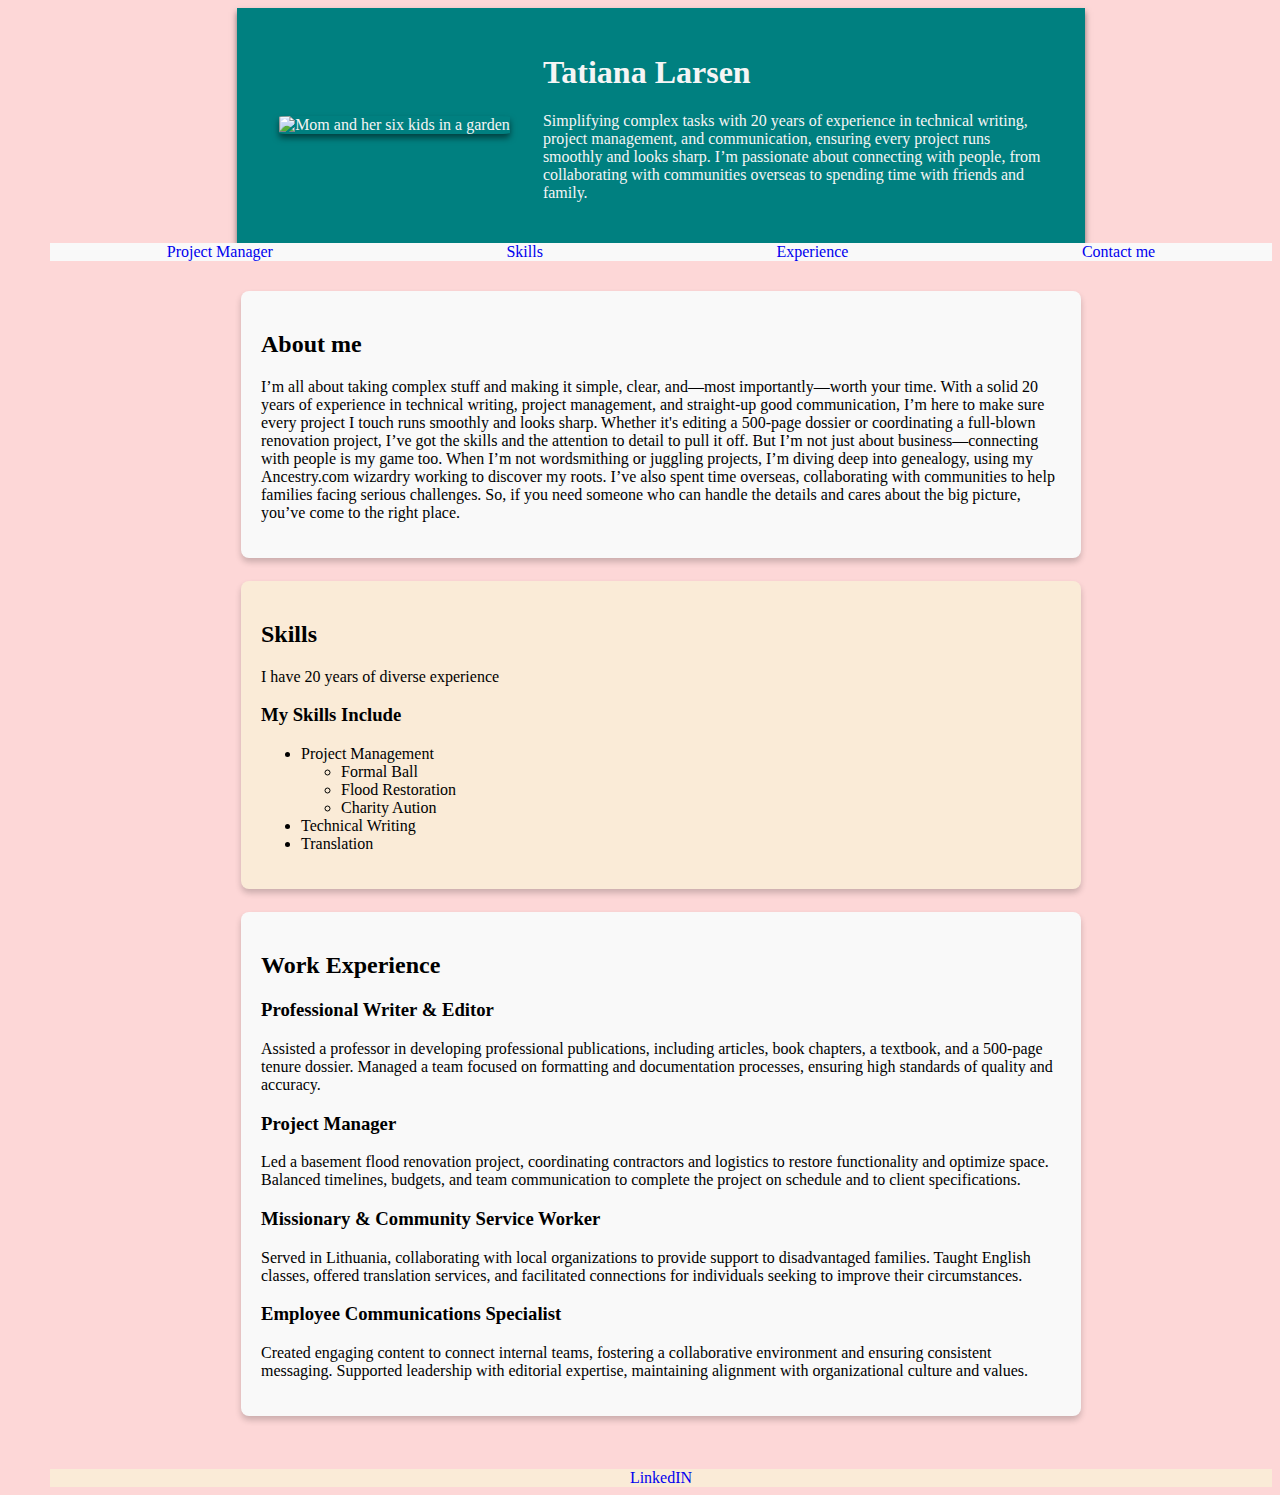
==== index.html @ e5fb4afa "Add files via upload" ====
<!DOCTYPE html>
<html lang="en">
<!-- Write notes here -->

<head>
    <meta charset="UTF-8">
    <meta name="viewport" content="width=device-width, initial-scale=1.0">
    <title>Tatiana Larsen Portfolio</title>
    <link rel="stylesheet" href="styles.css">
</head>

<body>
    <header>
        <img src="assets/Tatiana Family 2021.jpg" alt="Mom and her six kids in a garden" height="300">

        <div class="intro">
            <h1>
                Tatiana Larsen
            </h1>

            <p>
                Simplifying complex tasks with 20 years of experience in technical writing, project management, and
                communication, ensuring every project runs smoothly and looks sharp. I’m passionate about connecting
                with people, from collaborating with communities overseas to spending time with friends and family.</p>
        </div>

    </header>
    <!-- <This part is about me> -->
    <nav class="nav">
    <a href="projectManager.html">Project Manager</a>
    <a href="technicalWriter.html">Skills</a>
    <a href="experience.html">Experience</a>
    <a href="contactMe.html">Contact me</a>
    </nav>
    <!--   <div id="greeting"></div> -->

    <main>

        <section>
            <h2>About me</h2>
            <p>
                I’m all about taking complex stuff and making it simple, clear, and—most importantly—worth your time.
                With a solid 20 years of experience in technical writing, project management, and straight-up good
                communication,
                I’m here to make sure every project I touch runs smoothly and looks sharp.
                Whether it's editing a 500-page dossier or coordinating a full-blown renovation project,
                I’ve got the skills and the attention to detail to pull it off.
                But I’m not just about business—connecting with people is my game too.
                When I’m not wordsmithing or juggling projects, I’m diving deep into genealogy, using my Ancestry.com
                wizardry
                working to discover my roots.
                I’ve also spent time overseas, collaborating with communities to help families facing serious
                challenges.
                So, if you need someone who can handle the details and cares about the big picture, you’ve come to the
                right place.
            </p>
        </section>

        <section class="skills">
            <h2>Skills</h2>
            <p>I have 20 years of diverse experience</p>
            <h3>My Skills Include</h3>
            <ul> <!-- this is for a bullet point list, for a numbered list use <ol></ol>-->
                <li>Project Management
                    <ul>
                        <li>Formal Ball</li>
                        <li>Flood Restoration</li>
                        <li>Charity Aution</li>
                    </ul>
                </li>
                <li>Technical Writing</li>
                <li>Translation</li>
            </ul>

        </section>

        <section>
            <h2>Work Experience</h2>
            <h3>Professional Writer & Editor</h3>
            <p>
                Assisted a professor in developing professional publications, including articles, book chapters, a
                textbook, and a 500-page tenure dossier.
                Managed a team focused on formatting and documentation processes, ensuring high standards of quality and
                accuracy.
            </p>

            <h3>Project Manager</h3>
            <p>
                Led a basement flood renovation project, coordinating contractors and logistics to restore functionality
                and optimize space.
                Balanced timelines, budgets, and team communication to complete the project on schedule and to client
                specifications.
            </p>
            <h3>Missionary & Community Service Worker</h3>
            <p>
                Served in Lithuania, collaborating with local organizations to provide support to disadvantaged
                families.
                Taught English classes, offered translation services, and facilitated connections for individuals
                seeking to improve their circumstances.
            </p>
            <h3>Employee Communications Specialist</h3>
            <p>
                Created engaging content to connect internal teams, fostering a collaborative environment and ensuring
                consistent messaging.
                Supported leadership with editorial expertise, maintaining alignment with organizational culture and
                values.
            </p>


        </section>

    </main>
    <footer class="centerFooter">
        <a href="https://www.linkedin.com/in/tatiana-larsen-6a303a31b/">
            LinkedIN
        </a>
    </footer>


    </main>
    <script src="index.js"></script>
</body>



</html>
---- styles.css ----
body{

background-color: rgb(253, 215, 215);
margin-left: 50px
}
header{
    display: flex; /*we're going to use flex bloxs*/
    justify-content: space-evenly; /*evenly spaces child elements*/
    align-items: center; /*vertically center child elements in container*/
    background-color: teal;
    color: whitesmoke; /*font color */
    padding: 2%;
    width: 100%; /*the header box spans the whole width of the screen*/
    max-width: 800px;
    margin: auto; /*centers header horizontally on page*/
    box-shadow: 0px 4px 6px rgba(0,0,0,.5);/*adds a shadow to make it flowing*/
    /*flex-wrap: wrap;*/
}

header img{
    border-radius: 5%; /*borders of element*/
    box-shadow: 0px 4px 6px rgba(0,0,0,.5);/*adds a shadow to make it flowing*/
    max-width: 50%; /*allows resize based on different screens*/
    height: auto; /*maintains perspective*/
}
.intro{
    margin-left: 15px;
    max-width: 500px;
    text-align: left; /*aligns text to the left, right center*/
}

.nav{ 
    display: flex;
    justify-content: space-around;
    background-color: #f9f9f9;
    color:black;
}
/*styling for main*/
main{
    display: flex; 
    flex-direction: column; /*stacks child elements in a column*/
    align-items:center;
    padding: 30px;
}

/*style each section*/

section{
    background-color: #f9f9f9;
    border-radius: 8px;
    box-shadow: 0px 4px 6px rgba(0,0,0,.2);/*adds a shadow to make it flowing*/
    padding: 20px;/*looks like a little card*/
    margin-bottom: 2%;
    width: 100%; /*takes up the whole container*/
    max-width: 800px;

}

footer{
    background-color: antiquewhite;
    color: #640215;
}

.skills{
    background-color: antiquewhite;
}

.centerFooter{
    text-align: center;
}


a{
    text-decoration: none;
}
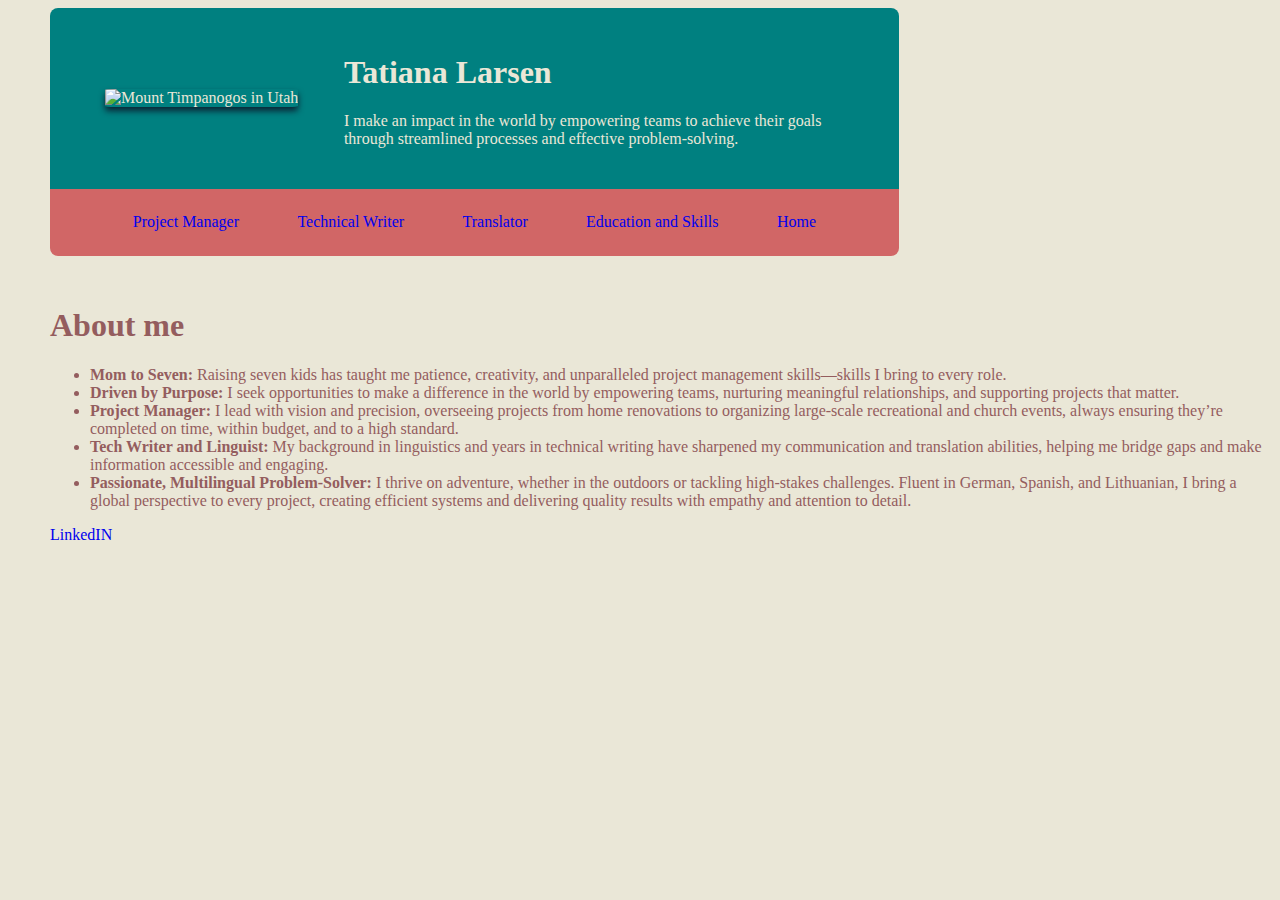
==== commit 36124cae: "Next Commit" ====
--- a/index.html
+++ b/index.html
@@ -11,7 +11,7 @@
 
 <body>
     <header>
-        <img src="assets/Tatiana Family 2021.jpg" alt="Mom and her six kids in a garden" height="300">
+        <img src= "assets/Mountains.jpg" alt="Mount Timpanogos in Utah" height="300">
 
         <div class="intro">
             <h1>
@@ -19,99 +19,43 @@
             </h1>
 
             <p>
-                Simplifying complex tasks with 20 years of experience in technical writing, project management, and
-                communication, ensuring every project runs smoothly and looks sharp. I’m passionate about connecting
-                with people, from collaborating with communities overseas to spending time with friends and family.</p>
-        </div>
+                I make an impact in the world by empowering teams to achieve their goals through streamlined processes and effective problem-solving.        </div>
 
     </header>
-    <!-- <This part is about me> -->
+
     <nav class="nav">
     <a href="projectManager.html">Project Manager</a>
-    <a href="technicalWriter.html">Skills</a>
-    <a href="experience.html">Experience</a>
-    <a href="contactMe.html">Contact me</a>
+    <a href="technicalWriter.html">Technical Writer</a>
+    <a href="translator.html">Translator</a>
+    <a href="skills.html">Education and Skills</a>
+    <a href="index.html">Home</a>
     </nav>
     <!--   <div id="greeting"></div> -->
-
+    
+    <!-- <This part is about me> -->
     <main>
 
-        <section>
-            <h2>About me</h2>
+        <div>
+            <h1 class="brown">About me</h1>
             <p>
-                I’m all about taking complex stuff and making it simple, clear, and—most importantly—worth your time.
-                With a solid 20 years of experience in technical writing, project management, and straight-up good
-                communication,
-                I’m here to make sure every project I touch runs smoothly and looks sharp.
-                Whether it's editing a 500-page dossier or coordinating a full-blown renovation project,
-                I’ve got the skills and the attention to detail to pull it off.
-                But I’m not just about business—connecting with people is my game too.
-                When I’m not wordsmithing or juggling projects, I’m diving deep into genealogy, using my Ancestry.com
-                wizardry
-                working to discover my roots.
-                I’ve also spent time overseas, collaborating with communities to help families facing serious
-                challenges.
-                So, if you need someone who can handle the details and cares about the big picture, you’ve come to the
-                right place.
+                <ul class="brown">
+                    <li><strong>Mom to Seven:</strong> Raising seven kids has taught me patience, creativity, and unparalleled project management skills—skills I bring to every role.</li>
+                    
+                    <li><strong>Driven by Purpose:</strong> I seek opportunities to make a difference in the world by empowering teams, nurturing meaningful relationships, and supporting projects that matter.</li>
+                    
+                    <li><strong>Project Manager:</strong> I lead with vision and precision, overseeing projects from home renovations to organizing large-scale recreational and church events, always ensuring they’re completed on time, within budget, and to a high standard.</li>
+                    
+                    <li><strong>Tech Writer and Linguist:</strong> My background in linguistics and years in technical writing have sharpened my communication and translation abilities, helping me bridge gaps and make information accessible and engaging.</li>
+                    
+                    <li><strong>Passionate, Multilingual Problem-Solver:</strong> I thrive on adventure, whether in the outdoors or tackling high-stakes challenges. Fluent in German, Spanish, and Lithuanian, I bring a global perspective to every project, creating efficient systems and delivering quality results with empathy and attention to detail.</li>
+                </ul>
+                
             </p>
-        </section>
-
-        <section class="skills">
-            <h2>Skills</h2>
-            <p>I have 20 years of diverse experience</p>
-            <h3>My Skills Include</h3>
-            <ul> <!-- this is for a bullet point list, for a numbered list use <ol></ol>-->
-                <li>Project Management
-                    <ul>
-                        <li>Formal Ball</li>
-                        <li>Flood Restoration</li>
-                        <li>Charity Aution</li>
-                    </ul>
-                </li>
-                <li>Technical Writing</li>
-                <li>Translation</li>
-            </ul>
-
-        </section>
-
-        <section>
-            <h2>Work Experience</h2>
-            <h3>Professional Writer & Editor</h3>
-            <p>
-                Assisted a professor in developing professional publications, including articles, book chapters, a
-                textbook, and a 500-page tenure dossier.
-                Managed a team focused on formatting and documentation processes, ensuring high standards of quality and
-                accuracy.
-            </p>
-
-            <h3>Project Manager</h3>
-            <p>
-                Led a basement flood renovation project, coordinating contractors and logistics to restore functionality
-                and optimize space.
-                Balanced timelines, budgets, and team communication to complete the project on schedule and to client
-                specifications.
-            </p>
-            <h3>Missionary & Community Service Worker</h3>
-            <p>
-                Served in Lithuania, collaborating with local organizations to provide support to disadvantaged
-                families.
-                Taught English classes, offered translation services, and facilitated connections for individuals
-                seeking to improve their circumstances.
-            </p>
-            <h3>Employee Communications Specialist</h3>
-            <p>
-                Created engaging content to connect internal teams, fostering a collaborative environment and ensuring
-                consistent messaging.
-                Supported leadership with editorial expertise, maintaining alignment with organizational culture and
-                values.
-            </p>
-
-
-        </section>
+        </div>
 
     </main>
     <footer class="centerFooter">
-        <a href="https://www.linkedin.com/in/tatiana-larsen-6a303a31b/">
+        <a href="https://www.linkedin.com/in/tatiana-l-6a303a31b/">
             LinkedIN
         </a>
     </footer>
--- a/styles.css
+++ b/styles.css
@@ -1,27 +1,32 @@
 body{
+align-items: left;
+background-color: #EAE7D7;
+margin-left: 50px
 
-background-color: rgb(253, 215, 215);
-margin-left: 50px
 }
+
 header{
+    
     display: flex; /*we're going to use flex bloxs*/
     justify-content: space-evenly; /*evenly spaces child elements*/
     align-items: center; /*vertically center child elements in container*/
     background-color: teal;
-    color: whitesmoke; /*font color */
+    color: #eae7d7; /*font color */
     padding: 2%;
     width: 100%; /*the header box spans the whole width of the screen*/
     max-width: 800px;
-    margin: auto; /*centers header horizontally on page*/
-    box-shadow: 0px 4px 6px rgba(0,0,0,.5);/*adds a shadow to make it flowing*/
-    /*flex-wrap: wrap;*/
+    border-radius: 8px 8px 0px 0px;
 }
 
 header img{
     border-radius: 5%; /*borders of element*/
-    box-shadow: 0px 4px 6px rgba(0,0,0,.5);/*adds a shadow to make it flowing*/
+    box-shadow: 0px 4px 6px #0b2435;/*adds a shadow to make it flowing*/
     max-width: 50%; /*allows resize based on different screens*/
     height: auto; /*maintains perspective*/
+}
+
+.brown{
+    color: #945D5E; 
 }
 .intro{
     margin-left: 15px;
@@ -31,45 +36,50 @@
 
 .nav{ 
     display: flex;
-    justify-content: space-around;
-    background-color: #f9f9f9;
-    color:black;
+    justify-content: space-evenly;
+    background-color: #D16666;
+    color: #0b2435;
+    padding: 2%;
+    width: 100%; /*the nav bar spans the whole width of the screen*/
+    max-width: 800px;
+    border-radius: 0px 0px 8px 8px; /*round the bottom two corners*/
 }
+
+nav a:visited {
+    color: #0b2435;
+}
+
 /*styling for main*/
 main{
     display: flex; 
     flex-direction: column; /*stacks child elements in a column*/
-    align-items:center;
-    padding: 30px;
+    /*align-items: flex-start;*/
+    padding: 30px 0px 0px 0px;
 }
 
 /*style each section*/
 
-section{
-    background-color: #f9f9f9;
-    border-radius: 8px;
-    box-shadow: 0px 4px 6px rgba(0,0,0,.2);/*adds a shadow to make it flowing*/
-    padding: 20px;/*looks like a little card*/
-    margin-bottom: 2%;
-    width: 100%; /*takes up the whole container*/
-    max-width: 800px;
+/*section{ */
+/*    background-color: #f9f9f9;
+/*    border-radius: 8px;
+/*    box-shadow: 0px 4px 6px color: #0b2435;/*adds a shadow to make it flowing*/
+/*    padding: 20px;/*looks like a little card*/
+/*    margin-bottom: 2%;
+/*    width: 100%; /*takes up the whole container*/
+/*    max-width: 800px;
+}*/
 
+.centerFooter{
+    text-align: left;
+    color: #945D5E; 
 }
 
-footer{
-    background-color: antiquewhite;
-    color: #640215;
+.centerFooter a:visited {
+    color: #945D5E;
 }
 
-.skills{
-    background-color: antiquewhite;
-}
-
-.centerFooter{
-    text-align: center;
+a{
+    text-decoration: none;
 }
 
 
-a{
-    text-decoration: none;
-}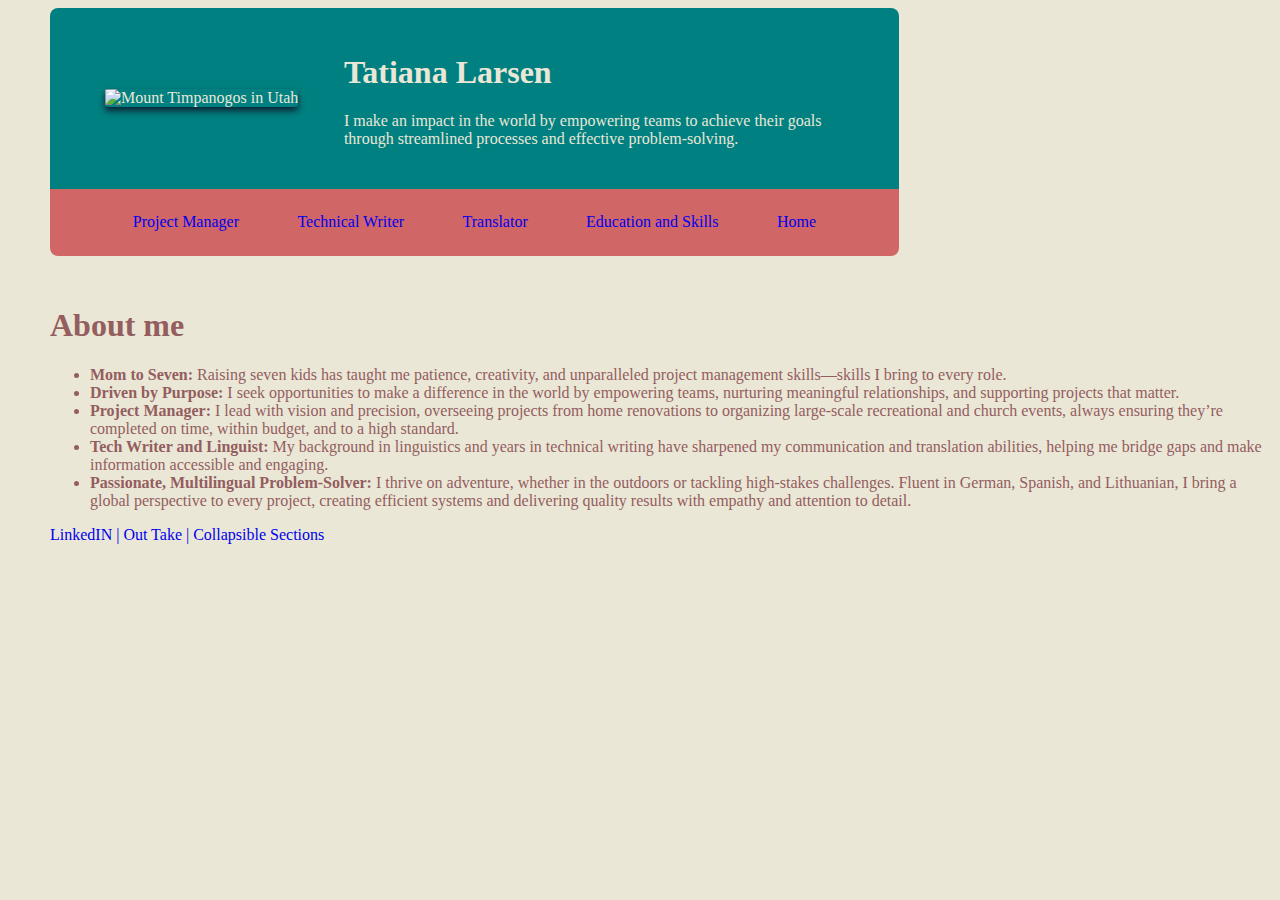
==== commit bf51ee56: "Added Out Take and Collapsible" ====
--- a/index.html
+++ b/index.html
@@ -56,8 +56,15 @@
     </main>
     <footer class="centerFooter">
         <a href="https://www.linkedin.com/in/tatiana-l-6a303a31b/">
-            LinkedIN
+            LinkedIN |
         </a>
+            <a href="indexBubble.html">
+                Out Take  |
+            </a>    
+            <a href="collapsible.html">
+               Collapsible Sections
+            </a>  
+
     </footer>
 
 
--- a/styles.css
+++ b/styles.css
@@ -82,4 +82,38 @@
     text-decoration: none;
 }
 
-
+.collapsible {
+    background-color: teal;
+    color: white;
+    cursor: pointer;
+    padding: 18px;
+    width: 100%;
+    border: none;
+    text-align: left;
+    outline: none;
+    font-size: 15px;
+  }
+  
+  .active, .collapsible:hover {
+    background-color: #D16666;;
+  }
+  
+  .collapsible:after {
+    content: '\002B';
+    color: white;
+    font-weight: bold;
+    float: right;
+    margin-left: 5px;
+  }
+  
+  .active:after {
+    content: "\2212";
+  }
+  
+  .content {
+    padding: 0 18px;
+    max-height: 0;
+    overflow: hidden;
+    transition: max-height 0.2s ease-out;
+    background-color: #f1f1f1;
+  }
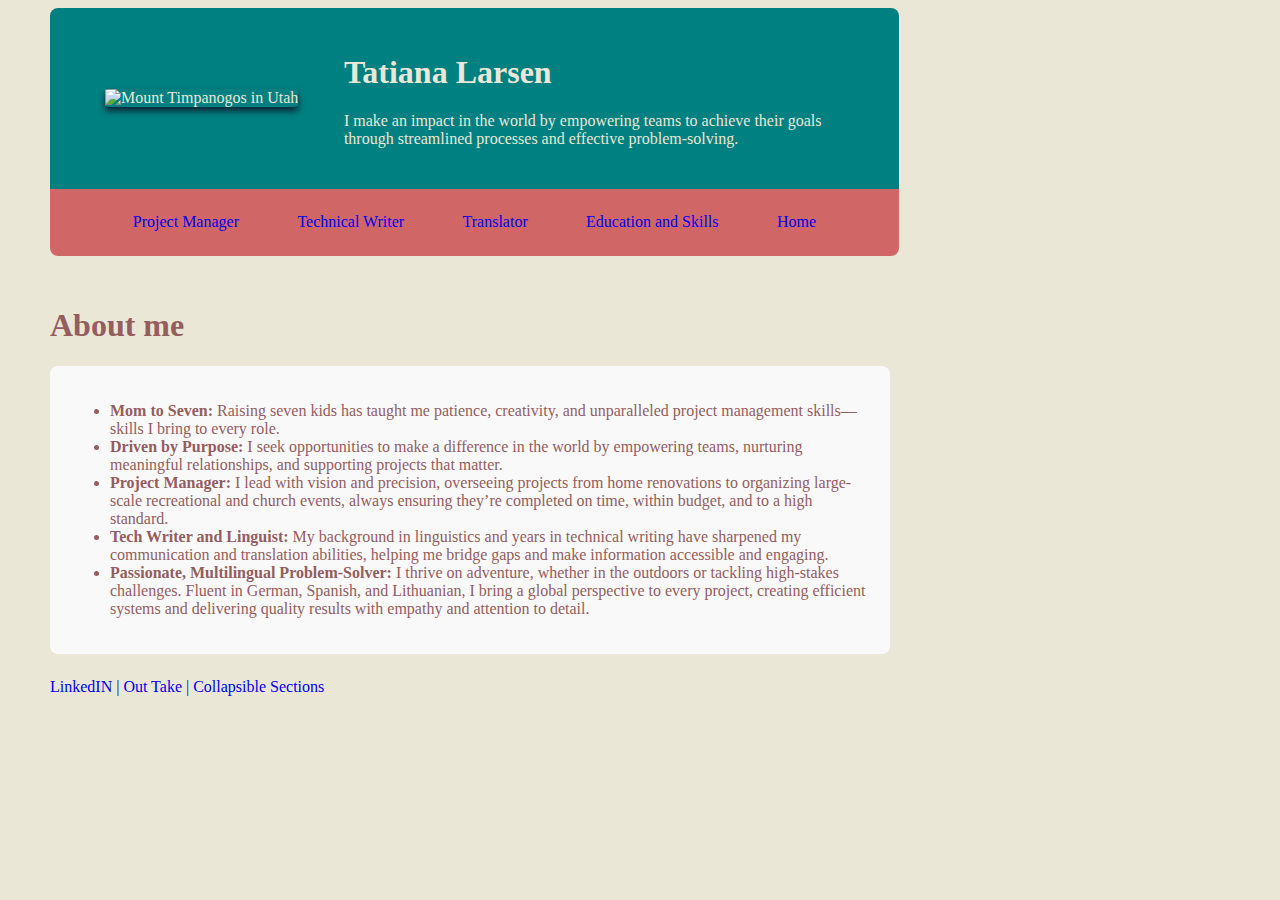
==== commit d927eae2: "Add files via upload" ====
--- a/index.html
+++ b/index.html
@@ -30,13 +30,12 @@
     <a href="skills.html">Education and Skills</a>
     <a href="index.html">Home</a>
     </nav>
-    <!--   <div id="greeting"></div> -->
+   <!--   <div id="greeting"></div> -->
     
     <!-- <This part is about me> -->
     <main>
-
-        <div>
-            <h1 class="brown">About me</h1>
+        <h1 class="brown">About me</h1>
+        <section>
             <p>
                 <ul class="brown">
                     <li><strong>Mom to Seven:</strong> Raising seven kids has taught me patience, creativity, and unparalleled project management skills—skills I bring to every role.</li>
@@ -51,7 +50,7 @@
                 </ul>
                 
             </p>
-        </div>
+        </section>
 
     </main>
     <footer class="centerFooter">
--- a/styles.css
+++ b/styles.css
@@ -59,15 +59,15 @@
 
 /*style each section*/
 
-/*section{ */
-/*    background-color: #f9f9f9;
-/*    border-radius: 8px;
-/*    box-shadow: 0px 4px 6px color: #0b2435;/*adds a shadow to make it flowing*/
-/*    padding: 20px;/*looks like a little card*/
-/*    margin-bottom: 2%;
-/*    width: 100%; /*takes up the whole container*/
-/*    max-width: 800px;
-}*/
+section{
+    background-color: #f9f9f9;
+    border-radius: 8px;
+    box-shadow: 0px 4px 6px color: #0b2435;/*adds a shadow to make it flowing*/
+    padding: 20px;/*looks like a little card*/
+    margin-bottom: 2%;
+    width: 100%; /*takes up the whole container*/
+    max-width: 800px;
+}
 
 .centerFooter{
     text-align: left;
